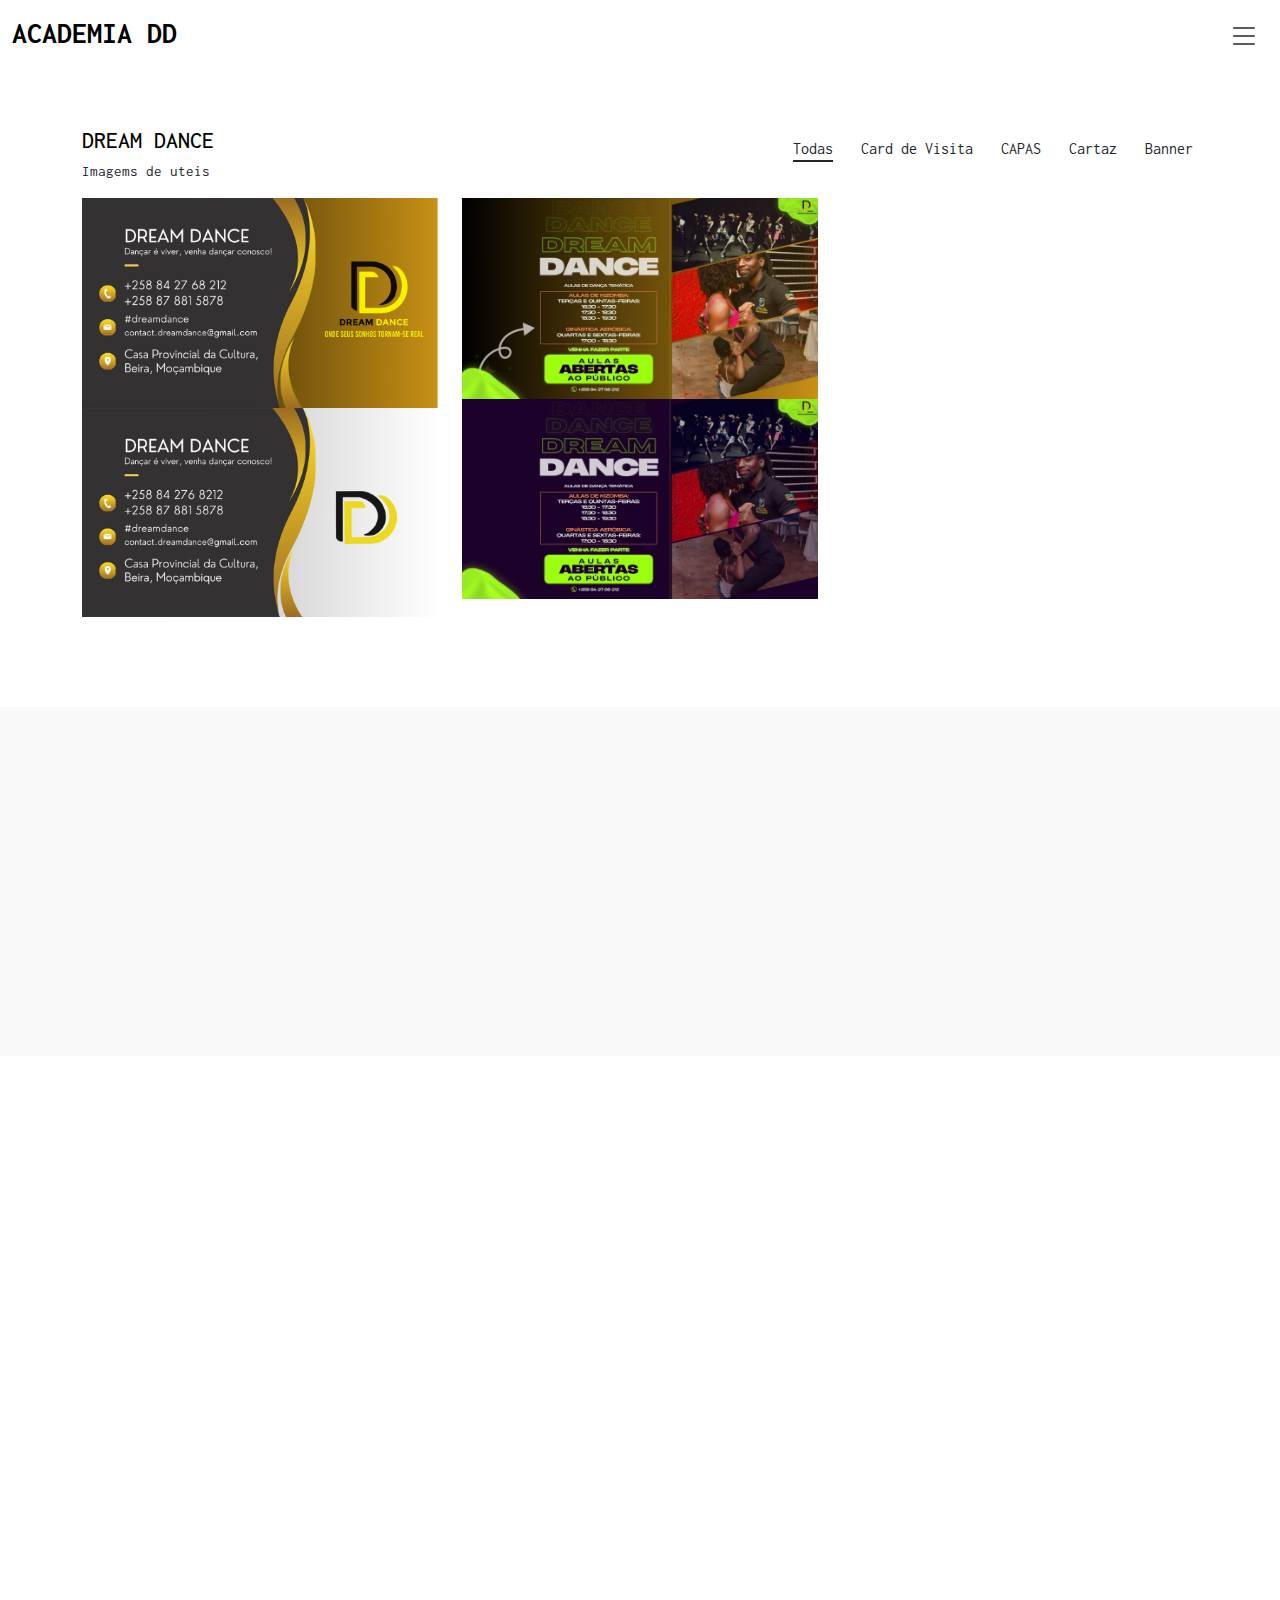
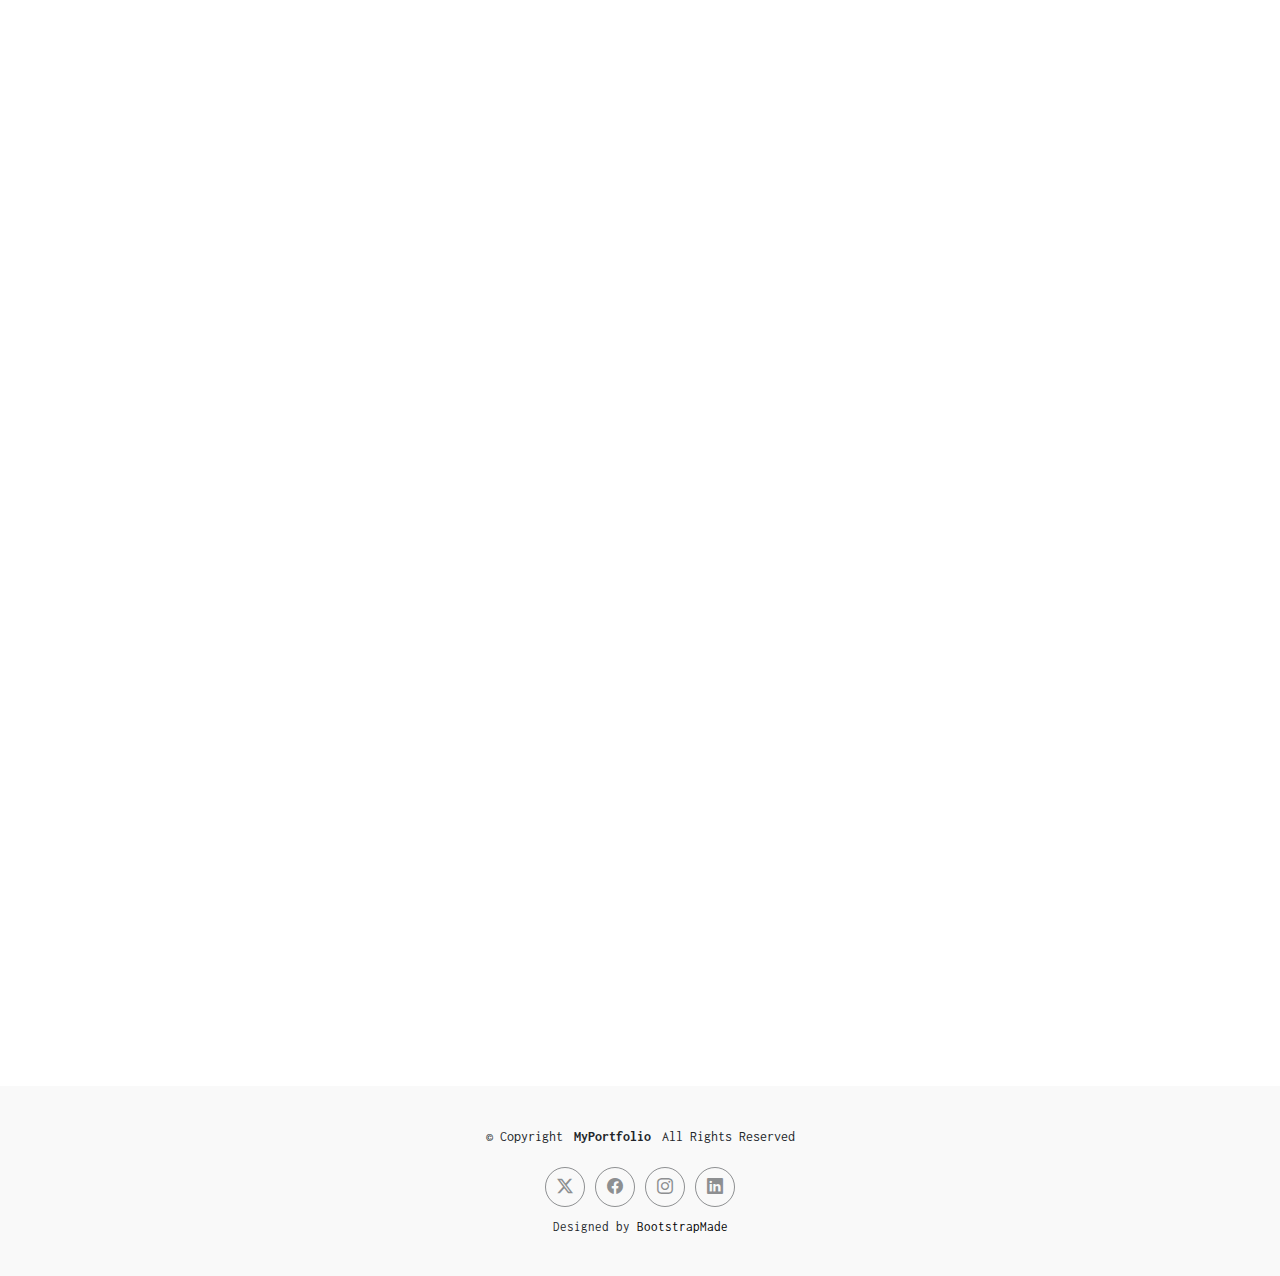
==== index.html @ efe1fbe5 "dash cliente" ====
<!DOCTYPE html>
<html lang="en">

<head>
  <meta charset="utf-8">
  <meta content="width=device-width, initial-scale=1.0" name="viewport">
  <title>Index - MyPortfolio Bootstrap Template</title>
  <meta name="description" content="">
  <meta name="keywords" content="">

  <!-- Favicons -->
  <link href="assets/img/favicon.png" rel="icon">
  <link href="assets/img/apple-touch-icon.png" rel="apple-touch-icon">

  <!-- Fonts -->
  <link href="https://fonts.googleapis.com" rel="preconnect">
  <link href="https://fonts.gstatic.com" rel="preconnect" crossorigin>
  <link href="https://fonts.googleapis.com/css2?family=Inconsolata:wght@200;300;400;500;600;700;800;900&display=swap" rel="stylesheet">

  <!-- Vendor CSS Files -->
  <link href="assets/vendor/bootstrap/css/bootstrap.min.css" rel="stylesheet">
  <link href="assets/vendor/bootstrap-icons/bootstrap-icons.css" rel="stylesheet">
  <link href="assets/vendor/aos/aos.css" rel="stylesheet">
  <link href="assets/vendor/glightbox/css/glightbox.min.css" rel="stylesheet">
  <link href="assets/vendor/swiper/swiper-bundle.min.css" rel="stylesheet">

  <!-- Main CSS File -->
  <link href="assets/css/main.css" rel="stylesheet">

  <!-- =======================================================
  * Template Name: MyPortfolio
  * Template URL: https://bootstrapmade.com/myportfolio-bootstrap-portfolio-website-template/
  * Updated: Aug 08 2024 with Bootstrap v5.3.3
  * Author: BootstrapMade.com
  * License: https://bootstrapmade.com/license/
  ======================================================== -->
</head>

<body class="index-page">

  <header id="header" class="header d-flex align-items-center sticky-top">
    <div class="container-fluid  position-relative d-flex align-items-center justify-content-between">

      <a href="index.html" class="logo d-flex align-items-center">
        <!-- Uncomment the line below if you also wish to use an image logo -->
        <!-- <img src="assets/img/logo.png" alt=""> -->
        <h1 class="sitename">ACADEMIA DD</h1>
      </a>

      <nav id="navmenu" class="navmenu">
        <ul>
          <li><a href="index.html" class="active">Home</a></li>
          <li><a href="about.html">About</a></li>
          <li><a href="services.html">Services</a></li>
          <li><a href="portfolio.html">Portfolio</a></li>
          <li class="dropdown"><a href="#"><span>Dropdown</span> <i class="bi bi-chevron-down toggle-dropdown"></i></a>
            <ul>
              <li><a href="#">Dropdown 1</a></li>
              <li class="dropdown"><a href="#"><span>Deep Dropdown</span> <i class="bi bi-chevron-down toggle-dropdown"></i></a>
                <ul>
                  <li><a href="#">Deep Dropdown 1</a></li>
                  <li><a href="#">Deep Dropdown 2</a></li>
                  <li><a href="#">Deep Dropdown 3</a></li>
                  <li><a href="#">Deep Dropdown 4</a></li>
                  <li><a href="#">Deep Dropdown 5</a></li>
                </ul>
              </li>
              <li><a href="#">Dropdown 2</a></li>
              <li><a href="#">Dropdown 3</a></li>
              <li><a href="#">Dropdown 4</a></li>
            </ul>
          </li>
          <li><a href="contact.html">Contact</a></li>
        </ul>
        <i class="mobile-nav-toggle d-xl-none bi bi-list"></i>
      </nav>

    </div>
  </header>

  <main class="main">

    <!-- Portfolio Section -->
    <section id="portfolio" class="portfolio section">

      <div class="container">

        <div class="isotope-layout" data-default-filter="*" data-layout="masonry" data-sort="original-order">

          <div class="row align-items-center">
            <div class="col-lg-7 portfolio-info">
              <h3>DREAM DANCE</h3>
              <p>Imagems de uteis</p>
            </div>
            <div class="col-lg-5 text-center text-lg-end">
              <ul class="portfolio-filters isotope-filters" data-aos="fade-up" data-aos-delay="100">
                <li data-filter="*" class="filter-active">Todas</li>
                <li data-filter=".filter-app">Card de Visita</li>
                <li data-filter=".filter-product">CAPAS</li>
                <li data-filter=".filter-branding">Cartaz</li>
                <li data-filter=".filter-books">Banner</li>
              </ul><!-- End Portfolio Filters -->
            </div>
          </div>

          <div class="row gy-4 isotope-container" data-aos="fade-up" data-aos-delay="200" style="position: relative; height: 1344px;">

            <div class="col-lg-4 col-md-6 portfolio-item isotope-item filter-app" style="position: absolute; left: 0px; top: 0px;">
              <div class="portfolio-content h-100">
                <img src="assets/img/portfolio/dd-cartaoVisita/1.png" class="img-fluid" alt="">
                <div class="portfolio-info">
                  <h4>Cartao de Visita</h4>
                  <p>para aprentacoes</p>
                  <div>
                    <a href="assets/img/portfolio/dd-cartaoVisita/2.png" title="App 1" data-gallery="portfolio-gallery-app" class="glightbox preview-link"><i class="bi bi-zoom-in"></i></a>
                    <a href="portfolio-details.html" title="More Details" class="details-link"><i class="bi bi-link-45deg"></i></a>
                  </div>
                </div>
              </div>
              <div class="portfolio-content h-100">
                <img src="assets/img/portfolio/dd-cartaoVisita/3.png" class="img-fluid" alt="">
                <div class="portfolio-info">
                  <h4>Cartao de vista 2</h4>
                  <p>Lorem ipsum</p>
                  <div>
                    <a href="assets/img/portfolio/dd-cartaoVisita/4.png" title="App 1" data-gallery="portfolio-gallery-app" class="glightbox preview-link"><i class="bi bi-zoom-in"></i></a>
                    <a href="portfolio-details.html" title="More Details" class="details-link"><i class="bi bi-link-45deg"></i></a>
                  </div>
                </div>
              </div>
            </div
            
            ><!-- End Portfolio Item -->

            <div class="col-lg-4 col-md-6 portfolio-item isotope-item filter-product" style="position: absolute; left: 440px; top: 0px;">
              <div class="portfolio-content h-100">
                <img src="assets/img/portfolio/dream d Facebook Cover/dream-dance-gif-cover-fb1.jpg" class="img-fluid" alt="">
                <div class="portfolio-info">
                  <h4>Capa 2</h4>
                  <p>Lorem ipsum</p>
                  <div>
                    <a href="assets/img/portfolio/dream d Facebook Cover/dream-dance-cover-fb1 (3).jpg" title="Product 1" data-gallery="portfolio-gallery-product" class="glightbox preview-link"><i class="bi bi-zoom-in"></i></a>
                    <a href="portfolio-details.html" title="More Details" class="details-link"><i class="bi bi-link-45deg"></i></a>
                  </div>
                </div>
              </div>
              <div class="portfolio-content h-100">
                <img src="assets/img/portfolio/dream d Facebook Cover/dream-dance-cover-fb1.jpg" class="img-fluid" alt="">
                <div class="portfolio-info">
                  <h4>Capa 1</h4>
                  <p>Lorem ipsum</p>
                  <div>
                    <a href="assets/img/portfolio/dream d Facebook Cover/dream-dance-cover-fb1.jpg" title="Product 1" data-gallery="portfolio-gallery-product" class="glightbox preview-link"><i class="bi bi-zoom-in"></i></a>
                    <a href="portfolio-details.html" title="More Details" class="details-link"><i class="bi bi-link-45deg"></i></a>
                  </div>
                </div>
              </div>
            </div><!-- End Portfolio Item -->

            <div class="col-lg-4 col-md-6 portfolio-item isotope-item filter-branding" style="position: absolute; left: 880px; top: 0px;">
              <div class="portfolio-content h-100">
                <img src="assets/img/portfolio/branding-1.jpg" class="img-fluid" alt="">
                <div class="portfolio-info">
                  <h4>Branding 1</h4>
                  <p>Lorem ipsum</p>
                  <div>
                    <a href="assets/img/portfolio/branding-1.jpg" title="Branding 1" data-gallery="portfolio-gallery-branding" class="glightbox preview-link"><i class="bi bi-zoom-in"></i></a>
                    <a href="portfolio-details.html" title="More Details" class="details-link"><i class="bi bi-link-45deg"></i></a>
                  </div>
                </div>
              </div>
            </div><!-- End Portfolio Item -->

            <div class="col-lg-4 col-md-6 portfolio-item isotope-item filter-books" style="position: absolute; left: 0px; top: 336px;">
              <div class="portfolio-content h-100">
                <img src="assets/img/portfolio/books-1.jpg" class="img-fluid" alt="">
                <div class="portfolio-info">
                  <h4>Books 1</h4>
                  <p>Lorem ipsum</p>
                  <div>
                    <a href="assets/img/portfolio/books-1.jpg" title="Branding 1" data-gallery="portfolio-gallery-book" class="glightbox preview-link"><i class="bi bi-zoom-in"></i></a>
                    <a href="portfolio-details.html" title="More Details" class="details-link"><i class="bi bi-link-45deg"></i></a>
                  </div>
                </div>
              </div>
            </div><!-- End Portfolio Item -->

            <div class="col-lg-4 col-md-6 portfolio-item isotope-item filter-app" style="position: absolute; left: 440px; top: 336px;">
              <div class="portfolio-content h-100">
                <img src="assets/img/portfolio/app-2.jpg" class="img-fluid" alt="">
                <div class="portfolio-info">
                  <h4>App 2</h4>
                  <p>Lorem ipsum</p>
                  <div>
                    <a href="assets/img/portfolio/app-2.jpg" title="App 2" data-gallery="portfolio-gallery-app" class="glightbox preview-link"><i class="bi bi-zoom-in"></i></a>
                    <a href="portfolio-details.html" title="More Details" class="details-link"><i class="bi bi-link-45deg"></i></a>
                  </div>
                </div>
              </div>
            </div><!-- End Portfolio Item -->

            <div class="col-lg-4 col-md-6 portfolio-item isotope-item filter-product" style="position: absolute; left: 880px; top: 336px;">
              <div class="portfolio-content h-100">
                <img src="assets/img/portfolio/product-2.jpg" class="img-fluid" alt="">
                <div class="portfolio-info">
                  <h4>Product 2</h4>
                  <p>Lorem ipsum</p>
                  <div>
                    <a href="assets/img/portfolio/product-2.jpg" title="Product 2" data-gallery="portfolio-gallery-product" class="glightbox preview-link"><i class="bi bi-zoom-in"></i></a>
                    <a href="portfolio-details.html" title="More Details" class="details-link"><i class="bi bi-link-45deg"></i></a>
                  </div>
                </div>
              </div>
            </div><!-- End Portfolio Item -->

            <div class="col-lg-4 col-md-6 portfolio-item isotope-item filter-branding" style="position: absolute; left: 0px; top: 672px;">
              <div class="portfolio-content h-100">
                <img src="assets/img/portfolio/branding-2.jpg" class="img-fluid" alt="">
                <div class="portfolio-info">
                  <h4>Branding 2</h4>
                  <p>Lorem ipsum</p>
                  <div>
                    <a href="assets/img/portfolio/branding-2.jpg" title="Branding 2" data-gallery="portfolio-gallery-branding" class="glightbox preview-link"><i class="bi bi-zoom-in"></i></a>
                    <a href="portfolio-details.html" title="More Details" class="details-link"><i class="bi bi-link-45deg"></i></a>
                  </div>
                </div>
              </div>
            </div><!-- End Portfolio Item -->

            <div class="col-lg-4 col-md-6 portfolio-item isotope-item filter-books" style="position: absolute; left: 440px; top: 672px;">
              <div class="portfolio-content h-100">
                <img src="assets/img/portfolio/books-2.jpg" class="img-fluid" alt="">
                <div class="portfolio-info">
                  <h4>Books 2</h4>
                  <p>Lorem ipsum</p>
                  <div>
                    <a href="assets/img/portfolio/books-2.jpg" title="Branding 2" data-gallery="portfolio-gallery-book" class="glightbox preview-link"><i class="bi bi-zoom-in"></i></a>
                    <a href="portfolio-details.html" title="More Details" class="details-link"><i class="bi bi-link-45deg"></i></a>
                  </div>
                </div>
              </div>
            </div><!-- End Portfolio Item -->

            <div class="col-lg-4 col-md-6 portfolio-item isotope-item filter-app" style="position: absolute; left: 880px; top: 672px;">
              <div class="portfolio-content h-100">
                <img src="assets/img/portfolio/app-3.jpg" class="img-fluid" alt="">
                <div class="portfolio-info">
                  <h4>App 3</h4>
                  <p>Lorem ipsum</p>
                  <div>
                    <a href="assets/img/portfolio/app-3.jpg" title="App 3" data-gallery="portfolio-gallery-app" class="glightbox preview-link"><i class="bi bi-zoom-in"></i></a>
                    <a href="portfolio-details.html" title="More Details" class="details-link"><i class="bi bi-link-45deg"></i></a>
                  </div>
                </div>
              </div>
            </div><!-- End Portfolio Item -->

            <div class="col-lg-4 col-md-6 portfolio-item isotope-item filter-product" style="position: absolute; left: 0px; top: 1008px;">
              <div class="portfolio-content h-100">
                <img src="assets/img/portfolio/product-3.jpg" class="img-fluid" alt="">
                <div class="portfolio-info">
                  <h4>Product 3</h4>
                  <p>Lorem ipsum</p>
                  <div>
                    <a href="assets/img/portfolio/product-3.jpg" title="Product 3" data-gallery="portfolio-gallery-product" class="glightbox preview-link"><i class="bi bi-zoom-in"></i></a>
                    <a href="portfolio-details.html" title="More Details" class="details-link"><i class="bi bi-link-45deg"></i></a>
                  </div>
                </div>
              </div>
            </div><!-- End Portfolio Item -->

            <div class="col-lg-4 col-md-6 portfolio-item isotope-item filter-branding" style="position: absolute; left: 440px; top: 1008px;">
              <div class="portfolio-content h-100">
                <img src="assets/img/portfolio/branding-3.jpg" class="img-fluid" alt="">
                <div class="portfolio-info">
                  <h4>Branding 3</h4>
                  <p>Lorem ipsum</p>
                  <div>
                    <a href="assets/img/portfolio/branding-3.jpg" title="Branding 2" data-gallery="portfolio-gallery-branding" class="glightbox preview-link"><i class="bi bi-zoom-in"></i></a>
                    <a href="portfolio-details.html" title="More Details" class="details-link"><i class="bi bi-link-45deg"></i></a>
                  </div>
                </div>
              </div>
            </div><!-- End Portfolio Item -->

            <div class="col-lg-4 col-md-6 portfolio-item isotope-item filter-books" style="position: absolute; left: 880px; top: 1008px;">
              <div class="portfolio-content h-100">
                <img src="assets/img/portfolio/books-3.jpg" class="img-fluid" alt="">
                <div class="portfolio-info">
                  <h4>Books 3</h4>
                  <p>Lorem ipsum</p>
                  <div>
                    <a href="assets/img/portfolio/books-3.jpg" title="Branding 3" data-gallery="portfolio-gallery-book" class="glightbox preview-link"><i class="bi bi-zoom-in"></i></a>
                    <a href="portfolio-details.html" title="More Details" class="details-link"><i class="bi bi-link-45deg"></i></a>
                  </div>
                </div>
              </div>
            </div><!-- End Portfolio Item -->

          </div><!-- End Portfolio Container -->

        </div>

      </div>

    </section><!-- /Portfolio Section -->

    <!-- Clients Section -->
    <section id="clients" class="clients section light-background">

      <!-- Section Title -->
      <div class="container section-title" data-aos="fade-up">
        <h2>My Clients</h2>
        <p>Necessitatibus eius consequatur ex aliquid fuga eum quidem sint consectetur velit</p>
      </div><!-- End Section Title -->

      <div class="container" data-aos="fade-up" data-aos-delay="100">

        <div class="swiper init-swiper">
          <script type="application/json" class="swiper-config">
            {
              "loop": true,
              "speed": 600,
              "autoplay": {
                "delay": 5000
              },
              "slidesPerView": "auto",
              "pagination": {
                "el": ".swiper-pagination",
                "type": "bullets",
                "clickable": true
              },
              "breakpoints": {
                "320": {
                  "slidesPerView": 2,
                  "spaceBetween": 40
                },
                "480": {
                  "slidesPerView": 3,
                  "spaceBetween": 60
                },
                "640": {
                  "slidesPerView": 4,
                  "spaceBetween": 80
                },
                "992": {
                  "slidesPerView": 6,
                  "spaceBetween": 120
                }
              }
            }
          </script>
          <div class="swiper-wrapper align-items-center">
            <div class="swiper-slide"><img src="assets/img/clients/client-1.png" class="img-fluid" alt=""></div>
            <div class="swiper-slide"><img src="assets/img/clients/client-2.png" class="img-fluid" alt=""></div>
            <div class="swiper-slide"><img src="assets/img/clients/client-3.png" class="img-fluid" alt=""></div>
            <div class="swiper-slide"><img src="assets/img/clients/client-4.png" class="img-fluid" alt=""></div>
            <div class="swiper-slide"><img src="assets/img/clients/client-5.png" class="img-fluid" alt=""></div>
            <div class="swiper-slide"><img src="assets/img/clients/client-6.png" class="img-fluid" alt=""></div>
            <div class="swiper-slide"><img src="assets/img/clients/client-7.png" class="img-fluid" alt=""></div>
            <div class="swiper-slide"><img src="assets/img/clients/client-8.png" class="img-fluid" alt=""></div>
          </div>
          <div class="swiper-pagination"></div>
        </div>

      </div>

    </section><!-- /Clients Section -->

    <!-- Services Section -->
    <section id="services" class="services section">

      <!-- Section Title -->
      <div class="container section-title" data-aos="fade-up">
        <h2>Services</h2>
        <p>Necessitatibus eius consequatur ex aliquid fuga eum quidem sint consectetur velit</p>
      </div><!-- End Section Title -->

      <div class="container">

        <div class="row gy-4">

          <div class="col-lg-4 col-md-6" data-aos="fade-up" data-aos-delay="100">
            <div class="service-item  position-relative">
              <div class="icon">
                <i class="bi bi-activity"></i>
              </div>
              <h3>Nesciunt Mete</h3>
              <p>Provident nihil minus qui consequatur non omnis maiores. Eos accusantium minus dolores iure perferendis tempore et consequatur.</p>
              <a href="service-details.html" class="readmore stretched-link">Read more <i class="bi bi-arrow-right"></i></a>
            </div>
          </div><!-- End Service Item -->

          <div class="col-lg-4 col-md-6" data-aos="fade-up" data-aos-delay="200">
            <div class="service-item position-relative">
              <div class="icon">
                <i class="bi bi-broadcast"></i>
              </div>
              <h3>Eosle Commodi</h3>
              <p>Ut autem aut autem non a. Sint sint sit facilis nam iusto sint. Libero corrupti neque eum hic non ut nesciunt dolorem.</p>
              <a href="service-details.html" class="readmore stretched-link">Read more <i class="bi bi-arrow-right"></i></a>
            </div>
          </div><!-- End Service Item -->

          <div class="col-lg-4 col-md-6" data-aos="fade-up" data-aos-delay="300">
            <div class="service-item position-relative">
              <div class="icon">
                <i class="bi bi-easel"></i>
              </div>
              <h3>Ledo Markt</h3>
              <p>Ut excepturi voluptatem nisi sed. Quidem fuga consequatur. Minus ea aut. Vel qui id voluptas adipisci eos earum corrupti.</p>
              <a href="service-details.html" class="readmore stretched-link">Read more <i class="bi bi-arrow-right"></i></a>
            </div>
          </div><!-- End Service Item -->

          <div class="col-lg-4 col-md-6" data-aos="fade-up" data-aos-delay="400">
            <div class="service-item position-relative">
              <div class="icon">
                <i class="bi bi-bounding-box-circles"></i>
              </div>
              <h3>Asperiores Commodit</h3>
              <p>Non et temporibus minus omnis sed dolor esse consequatur. Cupiditate sed error ea fuga sit provident adipisci neque.</p>
              <a href="service-details.html" class="readmore stretched-link">Read more <i class="bi bi-arrow-right"></i></a>
            </div>
          </div><!-- End Service Item -->

          <div class="col-lg-4 col-md-6" data-aos="fade-up" data-aos-delay="500">
            <div class="service-item position-relative">
              <div class="icon">
                <i class="bi bi-calendar4-week"></i>
              </div>
              <h3>Velit Doloremque</h3>
              <p>Cumque et suscipit saepe. Est maiores autem enim facilis ut aut ipsam corporis aut. Sed animi at autem alias eius labore.</p>
              <a href="service-details.html" class="readmore stretched-link">Read more <i class="bi bi-arrow-right"></i></a>
            </div>
          </div><!-- End Service Item -->

          <div class="col-lg-4 col-md-6" data-aos="fade-up" data-aos-delay="600">
            <div class="service-item position-relative">
              <div class="icon">
                <i class="bi bi-chat-square-text"></i>
              </div>
              <h3>Dolori Architecto</h3>
              <p>Hic molestias ea quibusdam eos. Fugiat enim doloremque aut neque non et debitis iure. Corrupti recusandae ducimus enim.</p>
              <a href="service-details.html" class="readmore stretched-link">Read more <i class="bi bi-arrow-right"></i></a>
            </div>
          </div><!-- End Service Item -->

        </div>

      </div>

    </section><!-- /Services Section -->

    <!-- Testimonials Section -->
    <section id="testimonials" class="testimonials section">

      <!-- Section Title -->
      <div class="container section-title" data-aos="fade-up">
        <h2>Testimonials</h2>
        <p>Necessitatibus eius consequatur ex aliquid fuga eum quidem sint consectetur velit</p>
      </div><!-- End Section Title -->

      <div class="container" data-aos="fade-up" data-aos-delay="100">

        <div class="swiper init-swiper">
          <script type="application/json" class="swiper-config">
            {
              "loop": true,
              "speed": 600,
              "autoplay": {
                "delay": 5000
              },
              "slidesPerView": "auto",
              "pagination": {
                "el": ".swiper-pagination",
                "type": "bullets",
                "clickable": true
              }
            }
          </script>
          <div class="swiper-wrapper">

            <div class="swiper-slide">
              <div class="testimonial-item">
                <img src="assets/img/testimonials/testimonials-1.jpg" class="testimonial-img" alt="">
                <h3>Saul Goodman</h3>
                <h4>Ceo &amp; Founder</h4>
                <div class="stars">
                  <i class="bi bi-star-fill"></i><i class="bi bi-star-fill"></i><i class="bi bi-star-fill"></i><i class="bi bi-star-fill"></i><i class="bi bi-star-fill"></i>
                </div>
                <p>
                  <i class="bi bi-quote quote-icon-left"></i>
                  <span>Proin iaculis purus consequat sem cure digni ssim donec porttitora entum suscipit rhoncus. Accusantium quam, ultricies eget id, aliquam eget nibh et. Maecen aliquam, risus at semper.</span>
                  <i class="bi bi-quote quote-icon-right"></i>
                </p>
              </div>
            </div><!-- End testimonial item -->

            <div class="swiper-slide">
              <div class="testimonial-item">
                <img src="assets/img/testimonials/testimonials-2.jpg" class="testimonial-img" alt="">
                <h3>Sara Wilsson</h3>
                <h4>Designer</h4>
                <div class="stars">
                  <i class="bi bi-star-fill"></i><i class="bi bi-star-fill"></i><i class="bi bi-star-fill"></i><i class="bi bi-star-fill"></i><i class="bi bi-star-fill"></i>
                </div>
                <p>
                  <i class="bi bi-quote quote-icon-left"></i>
                  <span>Export tempor illum tamen malis malis eram quae irure esse labore quem cillum quid cillum eram malis quorum velit fore eram velit sunt aliqua noster fugiat irure amet legam anim culpa.</span>
                  <i class="bi bi-quote quote-icon-right"></i>
                </p>
              </div>
            </div><!-- End testimonial item -->

            <div class="swiper-slide">
              <div class="testimonial-item">
                <img src="assets/img/testimonials/testimonials-3.jpg" class="testimonial-img" alt="">
                <h3>Jena Karlis</h3>
                <h4>Store Owner</h4>
                <div class="stars">
                  <i class="bi bi-star-fill"></i><i class="bi bi-star-fill"></i><i class="bi bi-star-fill"></i><i class="bi bi-star-fill"></i><i class="bi bi-star-fill"></i>
                </div>
                <p>
                  <i class="bi bi-quote quote-icon-left"></i>
                  <span>Enim nisi quem export duis labore cillum quae magna enim sint quorum nulla quem veniam duis minim tempor labore quem eram duis noster aute amet eram fore quis sint minim.</span>
                  <i class="bi bi-quote quote-icon-right"></i>
                </p>
              </div>
            </div><!-- End testimonial item -->

            <div class="swiper-slide">
              <div class="testimonial-item">
                <img src="assets/img/testimonials/testimonials-4.jpg" class="testimonial-img" alt="">
                <h3>Matt Brandon</h3>
                <h4>Freelancer</h4>
                <div class="stars">
                  <i class="bi bi-star-fill"></i><i class="bi bi-star-fill"></i><i class="bi bi-star-fill"></i><i class="bi bi-star-fill"></i><i class="bi bi-star-fill"></i>
                </div>
                <p>
                  <i class="bi bi-quote quote-icon-left"></i>
                  <span>Fugiat enim eram quae cillum dolore dolor amet nulla culpa multos export minim fugiat minim velit minim dolor enim duis veniam ipsum anim magna sunt elit fore quem dolore labore illum veniam.</span>
                  <i class="bi bi-quote quote-icon-right"></i>
                </p>
              </div>
            </div><!-- End testimonial item -->

            <div class="swiper-slide">
              <div class="testimonial-item">
                <img src="assets/img/testimonials/testimonials-5.jpg" class="testimonial-img" alt="">
                <h3>John Larson</h3>
                <h4>Entrepreneur</h4>
                <div class="stars">
                  <i class="bi bi-star-fill"></i><i class="bi bi-star-fill"></i><i class="bi bi-star-fill"></i><i class="bi bi-star-fill"></i><i class="bi bi-star-fill"></i>
                </div>
                <p>
                  <i class="bi bi-quote quote-icon-left"></i>
                  <span>Quis quorum aliqua sint quem legam fore sunt eram irure aliqua veniam tempor noster veniam enim culpa labore duis sunt culpa nulla illum cillum fugiat legam esse veniam culpa fore nisi cillum quid.</span>
                  <i class="bi bi-quote quote-icon-right"></i>
                </p>
              </div>
            </div><!-- End testimonial item -->

          </div>
          <div class="swiper-pagination"></div>
        </div>

      </div>

    </section><!-- /Testimonials Section -->

  </main>

  <footer id="footer" class="footer light-background">

    <div class="container">
      <div class="copyright text-center ">
        <p>© <span>Copyright</span> <strong class="px-1 sitename">MyPortfolio</strong> <span>All Rights Reserved</span></p>
      </div>
      <div class="social-links d-flex justify-content-center">
        <a href=""><i class="bi bi-twitter-x"></i></a>
        <a href=""><i class="bi bi-facebook"></i></a>
        <a href=""><i class="bi bi-instagram"></i></a>
        <a href=""><i class="bi bi-linkedin"></i></a>
      </div>
      <div class="credits">
        <!-- All the links in the footer should remain intact. -->
        <!-- You can delete the links only if you've purchased the pro version. -->
        <!-- Licensing information: https://bootstrapmade.com/license/ -->
        <!-- Purchase the pro version with working PHP/AJAX contact form: [buy-url] -->
        Designed by <a href="https://bootstrapmade.com/">BootstrapMade</a>
      </div>
    </div>

  </footer>

  <!-- Scroll Top -->
  <a href="#" id="scroll-top" class="scroll-top d-flex align-items-center justify-content-center"><i class="bi bi-arrow-up-short"></i></a>

  <!-- Preloader -->
  <div id="preloader"></div>

  <!-- Vendor JS Files -->
  <script src="assets/vendor/bootstrap/js/bootstrap.bundle.min.js"></script>
  <script src="assets/vendor/php-email-form/validate.js"></script>
  <script src="assets/vendor/aos/aos.js"></script>
  <script src="assets/vendor/glightbox/js/glightbox.min.js"></script>
  <script src="assets/vendor/imagesloaded/imagesloaded.pkgd.min.js"></script>
  <script src="assets/vendor/isotope-layout/isotope.pkgd.min.js"></script>
  <script src="assets/vendor/swiper/swiper-bundle.min.js"></script>

  <!-- Main JS File -->
  <script src="assets/js/main.js"></script>

</body>

</html>
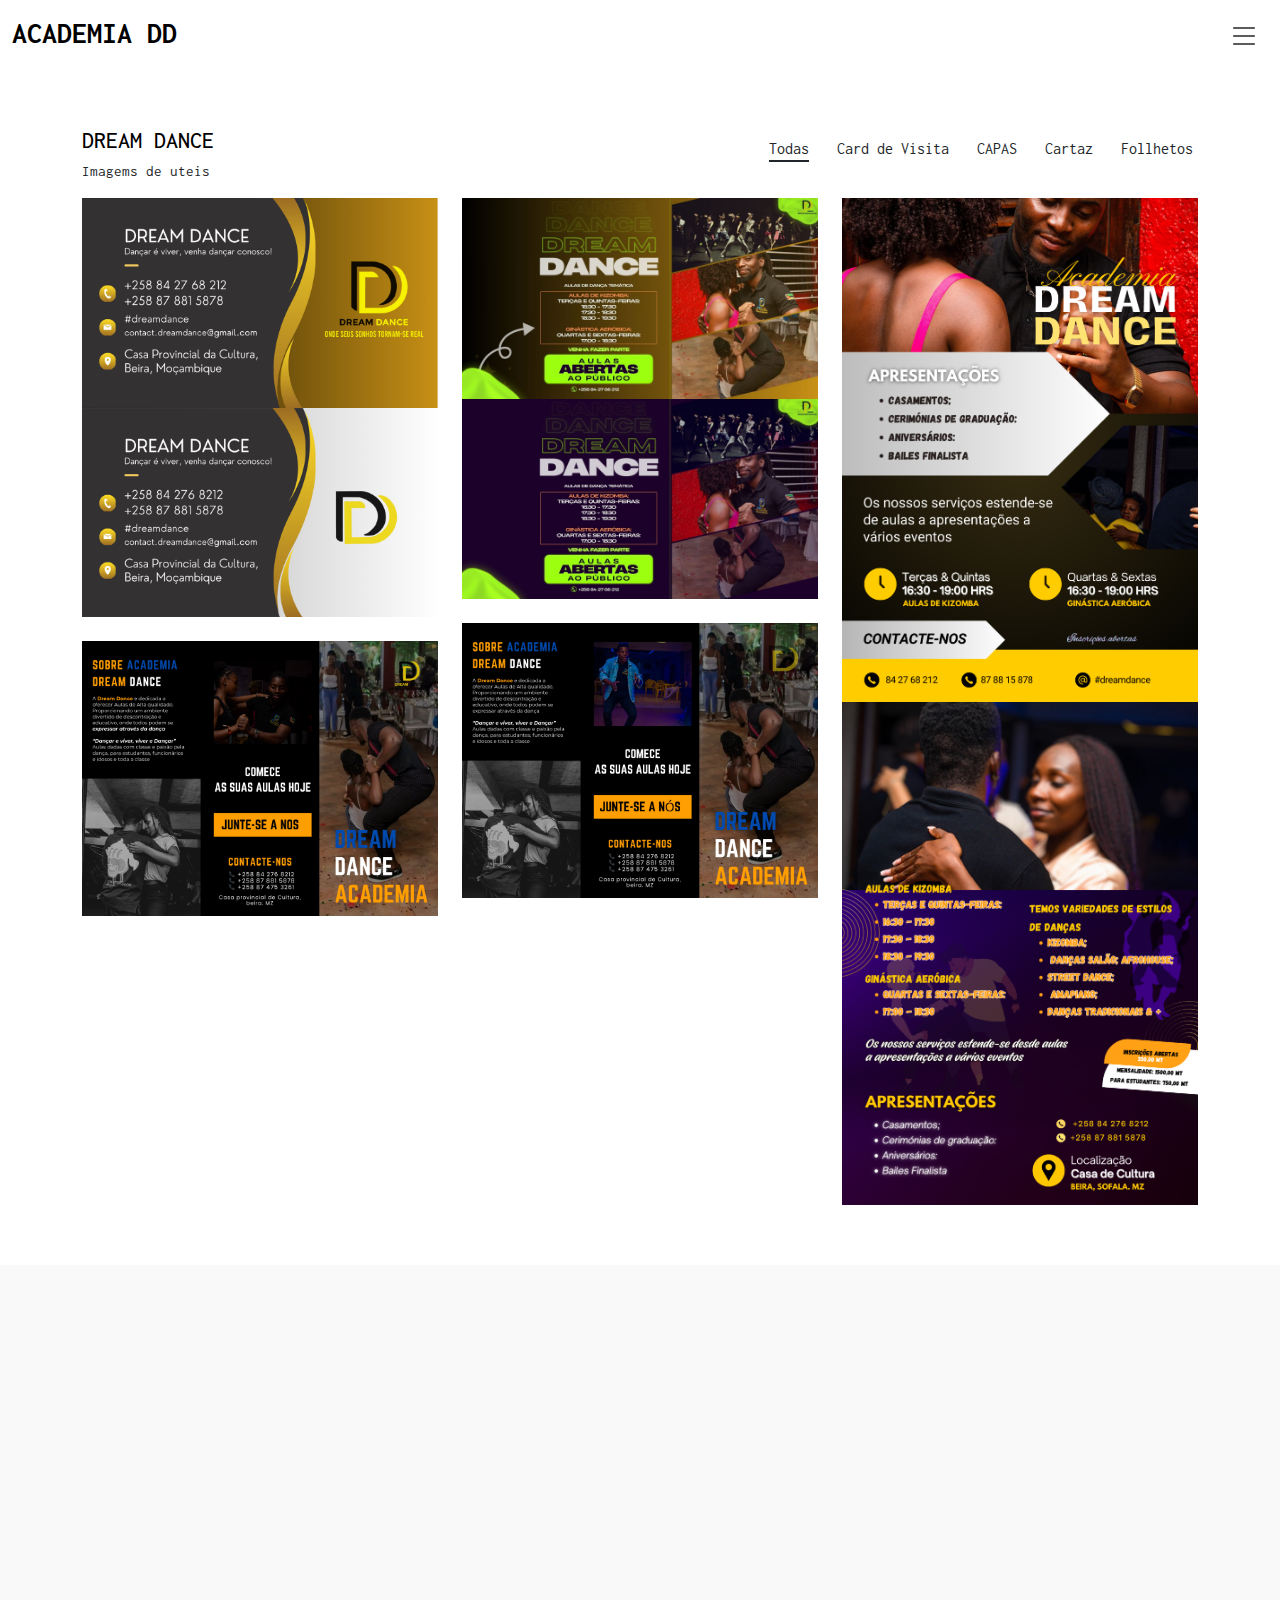
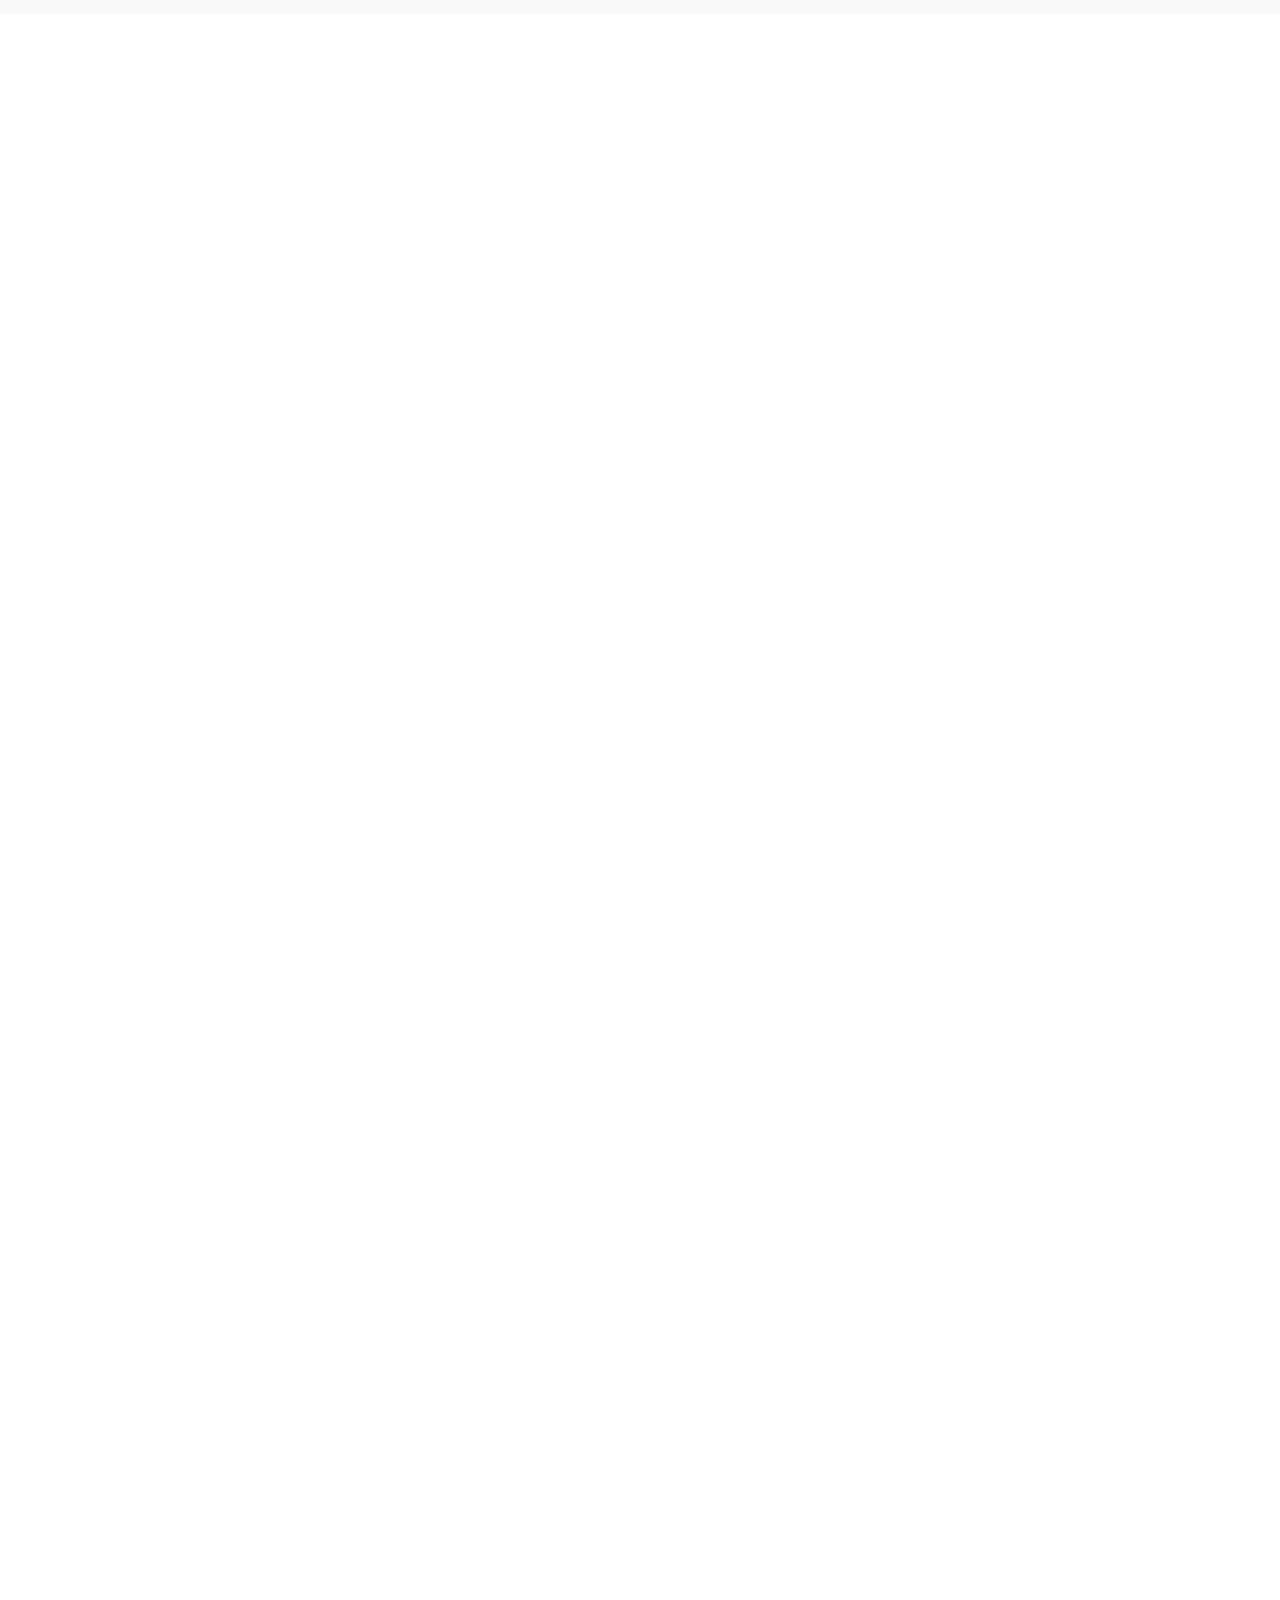
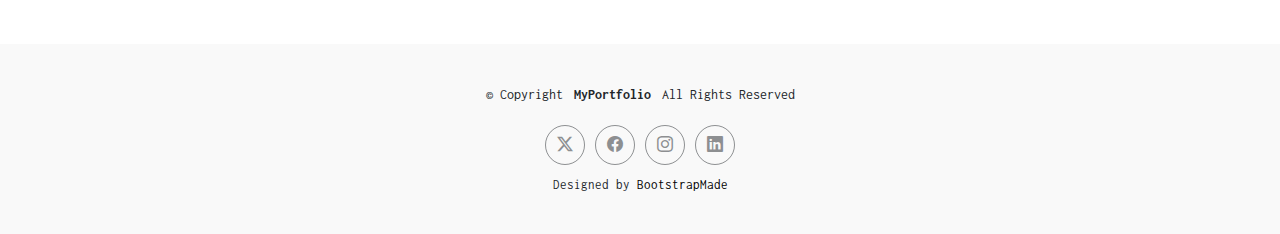
==== commit 81b84d7c: "add fotos" ====
--- a/index.html
+++ b/index.html
@@ -98,7 +98,7 @@
                 <li data-filter=".filter-app">Card de Visita</li>
                 <li data-filter=".filter-product">CAPAS</li>
                 <li data-filter=".filter-branding">Cartaz</li>
-                <li data-filter=".filter-books">Banner</li>
+                <li data-filter=".filter-books">Follhetos</li>
               </ul><!-- End Portfolio Filters -->
             </div>
           </div>
@@ -155,35 +155,65 @@
                   </div>
                 </div>
               </div>
-            </div><!-- End Portfolio Item -->
+            </div>
+            
+            <!--Cataz-->
 
             <div class="col-lg-4 col-md-6 portfolio-item isotope-item filter-branding" style="position: absolute; left: 880px; top: 0px;">
               <div class="portfolio-content h-100">
-                <img src="assets/img/portfolio/branding-1.jpg" class="img-fluid" alt="">
+                <img src="assets/img/portfolio/Cartaz-geral-dreamdance/1.png" class="img-fluid" alt="">
                 <div class="portfolio-info">
                   <h4>Branding 1</h4>
                   <p>Lorem ipsum</p>
                   <div>
-                    <a href="assets/img/portfolio/branding-1.jpg" title="Branding 1" data-gallery="portfolio-gallery-branding" class="glightbox preview-link"><i class="bi bi-zoom-in"></i></a>
-                    <a href="portfolio-details.html" title="More Details" class="details-link"><i class="bi bi-link-45deg"></i></a>
-                  </div>
-                </div>
-              </div>
-            </div><!-- End Portfolio Item -->
+                    <a href="assets/img/portfolio/Cartaz-geral-dreamdance/2.png" title="Branding 1" data-gallery="portfolio-gallery-branding" class="glightbox preview-link"><i class="bi bi-zoom-in"></i></a>
+                    <a href="portfolio-details.html" title="More Details" class="details-link"><i class="bi bi-link-45deg"></i></a>
+                  </div>
+                </div>
+              </div>
+              <div class="portfolio-content h-100">
+                <img src="assets/img/portfolio/Cartaz-geral-dreamdance/3.png" class="img-fluid" alt="">
+                <div class="portfolio-info">
+                  <h4>Branding 1</h4>
+                  <p>Lorem ipsum</p>
+                  <div>
+                    <a href="assets/img/portfolio/Cartaz-geral-dreamdance/" title="Branding 1" data-gallery="portfolio-gallery-branding" class="glightbox preview-link"><i class="bi bi-zoom-in"></i></a>
+                    <a href="portfolio-details.html" title="More Details" class="details-link"><i class="bi bi-link-45deg"></i></a>
+                  </div>
+                </div>
+              </div>
+            </div>
+            
+            <!-- Folhetos-->
 
             <div class="col-lg-4 col-md-6 portfolio-item isotope-item filter-books" style="position: absolute; left: 0px; top: 336px;">
               <div class="portfolio-content h-100">
-                <img src="assets/img/portfolio/books-1.jpg" class="img-fluid" alt="">
+                <img src="assets/img/portfolio/DreamDance-Catalogo-folheto/1.png" class="img-fluid" alt="">
                 <div class="portfolio-info">
                   <h4>Books 1</h4>
                   <p>Lorem ipsum</p>
                   <div>
-                    <a href="assets/img/portfolio/books-1.jpg" title="Branding 1" data-gallery="portfolio-gallery-book" class="glightbox preview-link"><i class="bi bi-zoom-in"></i></a>
-                    <a href="portfolio-details.html" title="More Details" class="details-link"><i class="bi bi-link-45deg"></i></a>
-                  </div>
-                </div>
-              </div>
-            </div><!-- End Portfolio Item -->
+                    <a href="assets/img/portfolio/DreamDance-Catalogo-folheto/3.png" title="Branding 1" data-gallery="portfolio-gallery-book" class="glightbox preview-link"><i class="bi bi-zoom-in"></i></a>
+                    <a href="portfolio-details.html" title="More Details" class="details-link"><i class="bi bi-link-45deg"></i></a>
+                  </div>
+                </div>
+              </div>
+            </div>
+            <div class="col-lg-4 col-md-6 portfolio-item isotope-item filter-books" style="position: absolute; left: 0px; top: 336px;">
+              <div class="portfolio-content h-100">
+                <img src="assets/img/portfolio/DreamDance-Catalogo-folheto/2.png" class="img-fluid" alt="">
+                <div class="portfolio-info">
+                  <h4>Books 1</h4>
+                  <p>Lorem ipsum</p>
+                  <div>
+                    <a href="assets/img/portfolio/DreamDance-Catalogo-folheto/3.png" title="Branding 1" data-gallery="portfolio-gallery-book" class="glightbox preview-link"><i class="bi bi-zoom-in"></i></a>
+                    <a href="portfolio-details.html" title="More Details" class="details-link"><i class="bi bi-link-45deg"></i></a>
+                  </div>
+                </div>
+              </div>
+            </div>
+            
+            <!-- End Portfolio Item -->
 
             <div class="col-lg-4 col-md-6 portfolio-item isotope-item filter-app" style="position: absolute; left: 440px; top: 336px;">
               <div class="portfolio-content h-100">
